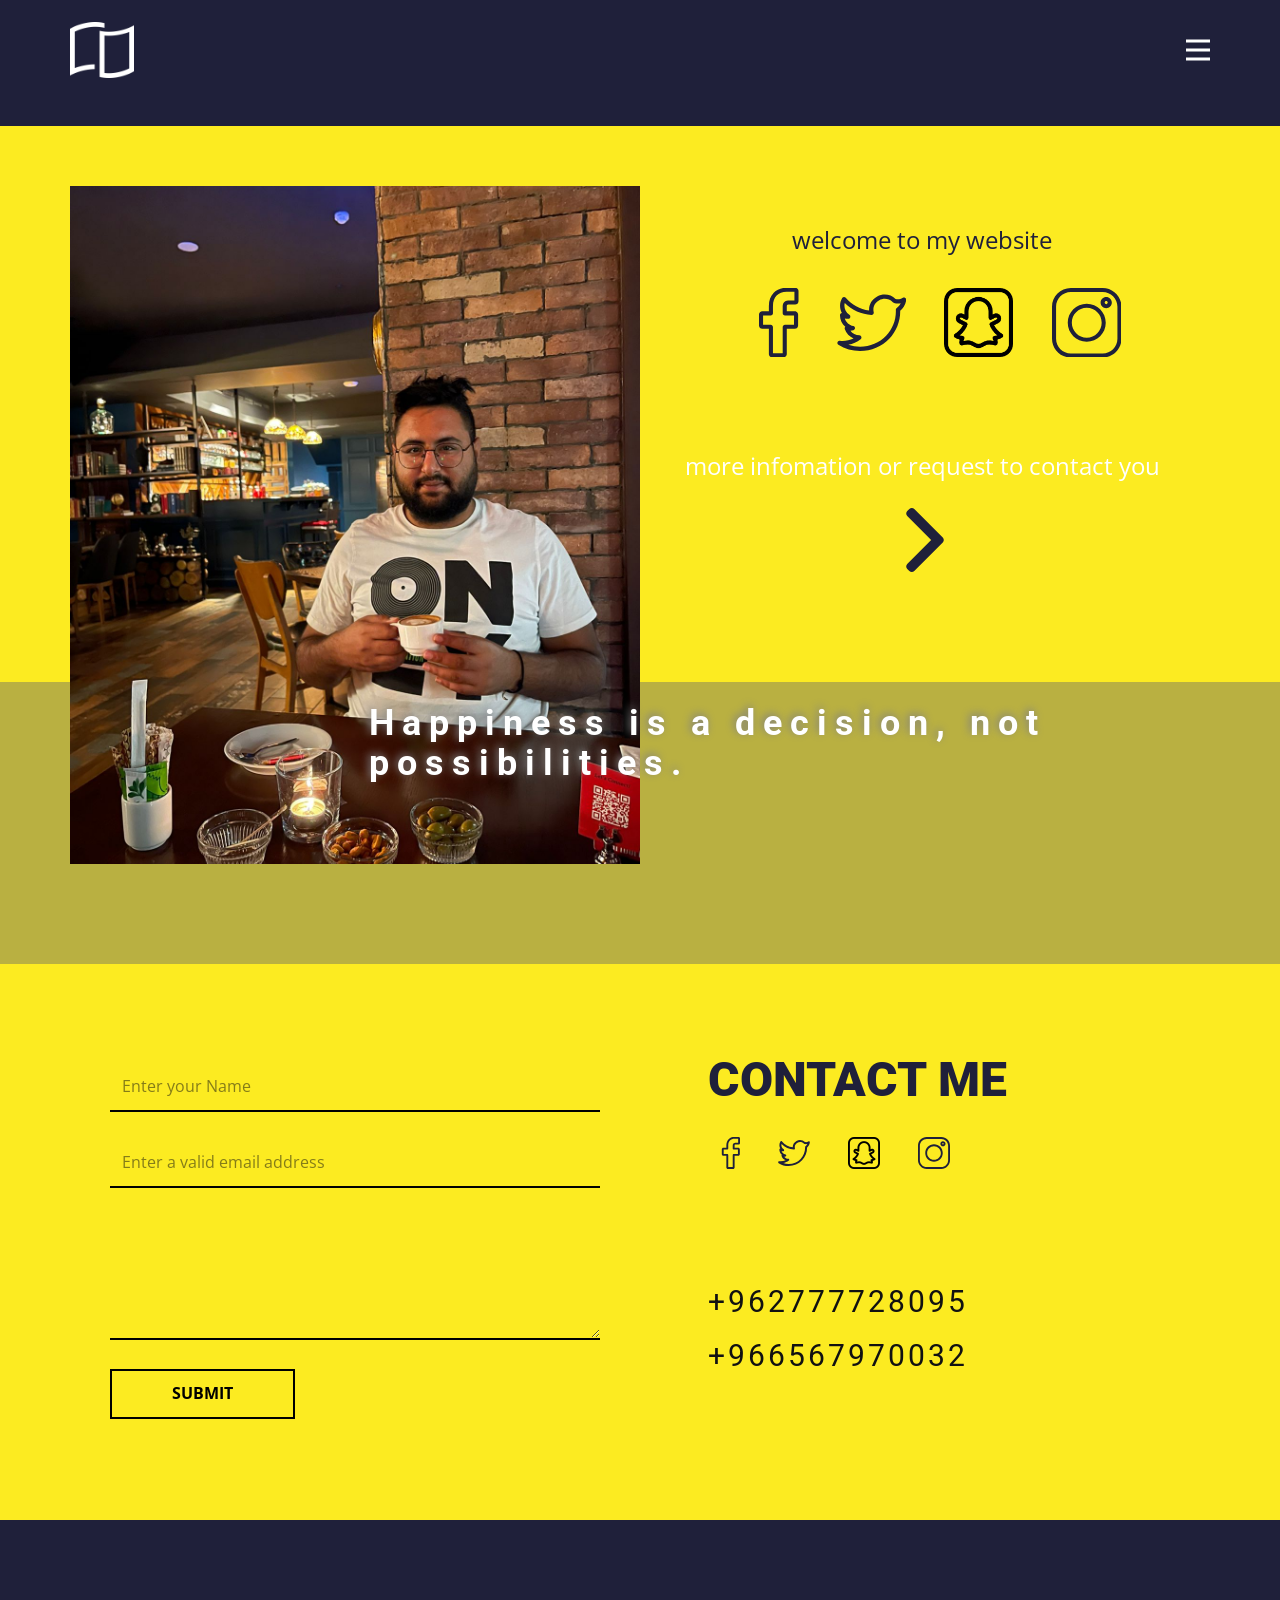
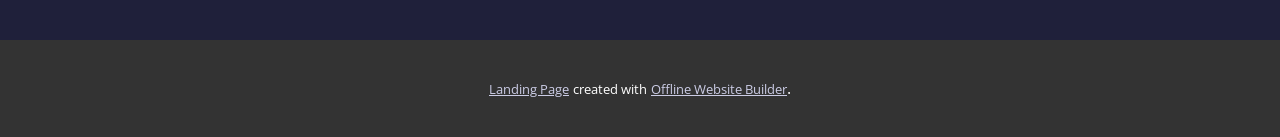
==== home-page-1.html @ 4033839e "Add files via upload" ====
<!DOCTYPE html>
<html style="font-size: 16px;" lang="en"><head>
    <meta name="viewport" content="width=device-width, initial-scale=1.0">
    <meta charset="utf-8">
    <meta name="keywords" content="portfolio">
    <meta name="description" content="">
    <title>home page 1</title>
    <link rel="stylesheet" href="nicepage.css" media="screen">
<link rel="stylesheet" href="home-page-1.css" media="screen">
    <script class="u-script" type="text/javascript" src="jquery.js" defer=""></script>
    <script class="u-script" type="text/javascript" src="nicepage.js" defer=""></script>
    <meta name="generator" content="Nicepage 4.18.5, nicepage.com">
    <link id="u-theme-google-font" rel="stylesheet" href="https://fonts.googleapis.com/css?family=Roboto:100,100i,300,300i,400,400i,500,500i,700,700i,900,900i|Open+Sans:300,300i,400,400i,500,500i,600,600i,700,700i,800,800i">
    
    
    
    <script type="application/ld+json">{
		"@context": "http://schema.org",
		"@type": "Organization",
		"name": "WebSite2953476",
		"logo": "images/Untitled-2.png"
}</script>
    <meta name="theme-color" content="#1f203a">
    <meta property="og:title" content="home page 1">
    <meta property="og:type" content="website">
  </head>
  <body class="u-body u-xl-mode" data-lang="en"><header class="u-clearfix u-header u-palette-1-base u-header" id="sec-ab9d"><div class="u-clearfix u-sheet u-sheet-1">
        <a href="https://nicepage.com" class="u-image u-logo u-image-1">
          <img src="images/Untitled-2.png" class="u-logo-image u-logo-image-1" data-image-width="64">
        </a>
        <nav class="u-menu u-menu-dropdown u-offcanvas u-menu-1" data-responsive-from="XL">
          <div class="menu-collapse" style="font-size: 1rem; letter-spacing: 0px; font-weight: 500;">
            <a class="u-button-style u-custom-active-border-color u-custom-active-color u-custom-border u-custom-border-color u-custom-borders u-custom-hover-border-color u-custom-hover-color u-custom-left-right-menu-spacing u-custom-padding-bottom u-custom-text-active-color u-custom-text-color u-custom-text-hover-color u-custom-top-bottom-menu-spacing u-nav-link u-text-active-palette-1-base u-text-hover-palette-2-base u-text-white" href="#">
              <svg class="u-svg-link" viewBox="0 0 24 24"><use xmlns:xlink="http://www.w3.org/1999/xlink" xlink:href="#menu-hamburger"></use></svg>
              <svg class="u-svg-content" version="1.1" id="menu-hamburger" viewBox="0 0 16 16" x="0px" y="0px" xmlns:xlink="http://www.w3.org/1999/xlink" xmlns="http://www.w3.org/2000/svg"><g><rect y="1" width="16" height="2"></rect><rect y="7" width="16" height="2"></rect><rect y="13" width="16" height="2"></rect>
</g></svg>
            </a>
          </div>
          <div class="u-custom-menu u-nav-container">
            <ul class="u-nav u-spacing-2 u-unstyled u-nav-1"><li class="u-nav-item"><a class="u-active-grey-5 u-border-active-palette-1-base u-border-hover-palette-1-base u-button-style u-hover-grey-10 u-nav-link u-text-active-palette-3-base u-text-hover-palette-3-base u-text-palette-3-base" href="#" style="padding: 10px 20px;">home page</a>
</li></ul>
          </div>
          <div class="u-custom-menu u-nav-container-collapse">
            <div class="u-black u-container-style u-inner-container-layout u-opacity u-opacity-95 u-sidenav">
              <div class="u-inner-container-layout u-sidenav-overflow">
                <div class="u-menu-close"></div>
                <ul class="u-align-center u-nav u-popupmenu-items u-unstyled u-nav-2"><li class="u-nav-item"><a class="u-button-style u-nav-link" href="#" style="padding: 10px 20px;">home page</a>
</li></ul>
              </div>
            </div>
            <div class="u-black u-menu-overlay u-opacity u-opacity-70"></div>
          </div>
        </nav>
      </div></header>
    <section class="u-align-left u-clearfix u-palette-3-dark-1 u-section-1" id="carousel_2505">
      <div class="u-expanded-width u-palette-3-base u-shape u-shape-rectangle u-shape-1"></div>
      <div class="u-clearfix u-layout-wrap u-layout-wrap-1">
        <div class="u-layout">
          <div class="u-layout-row">
            <div class="u-container-style u-image u-layout-cell u-right-cell u-size-30 u-image-1" data-image-width="1200" data-image-height="1600">
              <div class="u-container-layout u-container-layout-1"></div>
            </div>
            <div class="u-container-style u-layout-cell u-left-cell u-shape-rectangle u-size-30 u-layout-cell-2">
              <div class="u-container-layout u-container-layout-2">
                <p class="u-align-center u-text u-text-palette-1-dark-2 u-text-1">welcome to my website&nbsp;</p>
                <div class="u-social-icons u-spacing-38 u-social-icons-1">
                  <a class="u-social-url" target="_blank" href="https://www.facebook.com/profile.php?id=100017235753211" title="facebook"><span class="u-icon u-icon-circle u-social-facebook u-social-icon u-text-palette-1-base u-icon-1"><svg class="u-svg-link" preserveAspectRatio="xMidYMin slice" viewBox="-110 1 511 511.99996" style=""><use xmlns:xlink="http://www.w3.org/1999/xlink" xlink:href="#svg-451d"></use></svg><svg xmlns="http://www.w3.org/2000/svg" xmlns:xlink="http://www.w3.org/1999/xlink" version="1.1" xml:space="preserve" class="u-svg-content" viewBox="-110 1 511 511.99996" id="svg-451d"><path d="m180 512h-81.992188c-13.695312 0-24.835937-11.140625-24.835937-24.835938v-184.9375h-47.835937c-13.695313 0-24.835938-11.144531-24.835938-24.835937v-79.246094c0-13.695312 11.140625-24.835937 24.835938-24.835937h47.835937v-39.683594c0-39.347656 12.355469-72.824219 35.726563-96.804688 23.476562-24.089843 56.285156-36.820312 94.878906-36.820312l62.53125.101562c13.671875.023438 24.792968 11.164063 24.792968 24.835938v73.578125c0 13.695313-11.136718 24.835937-24.828124 24.835937l-42.101563.015626c-12.839844 0-16.109375 2.574218-16.808594 3.363281-1.152343 1.308593-2.523437 5.007812-2.523437 15.222656v31.351563h58.269531c4.386719 0 8.636719 1.082031 12.289063 3.121093 7.878906 4.402344 12.777343 12.726563 12.777343 21.722657l-.03125 79.246093c0 13.6875-11.140625 24.828125-24.835937 24.828125h-58.46875v184.941406c0 13.695313-11.144532 24.835938-24.839844 24.835938zm-76.8125-30.015625h71.632812v-193.195313c0-9.144531 7.441407-16.582031 16.582032-16.582031h66.726562l.027344-68.882812h-66.757812c-9.140626 0-16.578126-7.4375-16.578126-16.582031v-44.789063c0-11.726563 1.191407-25.0625 10.042969-35.085937 10.695313-12.117188 27.550781-13.515626 39.300781-13.515626l36.921876-.015624v-63.226563l-57.332032-.09375c-62.023437 0-100.566406 39.703125-100.566406 103.609375v53.117188c0 9.140624-7.4375 16.582031-16.578125 16.582031h-56.09375v68.882812h56.09375c9.140625 0 16.578125 7.4375 16.578125 16.582031zm163.0625-451.867187h.003906zm0 0"></path></svg></span>
                  </a>
                  <a class="u-social-url" target="_blank" href="https://twitter.com/awawdh_ugd?s=21&amp;t=tOzKcE3eVOiF0n_YB_h2HQ" title="twitter"><span class="u-icon u-icon-circle u-social-icon u-social-twitter u-text-palette-1-base u-icon-2"><svg class="u-svg-link" preserveAspectRatio="xMidYMin slice" viewBox="0 0 24 24" style=""><use xmlns:xlink="http://www.w3.org/1999/xlink" xlink:href="#svg-e4ab"></use></svg><svg xmlns="http://www.w3.org/2000/svg" xmlns:xlink="http://www.w3.org/1999/xlink" version="1.1" xml:space="preserve" class="u-svg-content" viewBox="0 0 24 24" id="svg-e4ab"><path d="m.473 19.595c2.222 1.41 4.808 2.155 7.478 2.155 3.91 0 7.493-1.502 10.09-4.229 2.485-2.61 3.852-6.117 3.784-9.676.942-.806 2.05-2.345 2.05-3.845 0-.575-.624-.94-1.13-.647-.885.52-1.692.656-2.522.423-1.695-1.652-4.218-2-6.344-.854-1.858 1-2.891 2.83-2.798 4.83-3.139-.383-6.039-1.957-8.061-4.403-.332-.399-.962-.352-1.226.1-.974 1.668-.964 3.601-.117 5.162-.403.071-.652.41-.652.777 0 1.569.706 3.011 1.843 3.995-.212.204-.282.507-.192.777.5 1.502 1.632 2.676 3.047 3.264-1.539.735-3.241.98-4.756.794-.784-.106-1.171.948-.494 1.377zm7.683-1.914c.561-.431.263-1.329-.441-1.344-1.24-.026-2.369-.637-3.072-1.598.339-.022.69-.074 1.024-.164.761-.206.725-1.304-.048-1.459-1.403-.282-2.504-1.304-2.917-2.62.377.093.761.145 1.144.152.759.004 1.046-.969.427-1.376-1.395-.919-1.99-2.542-1.596-4.068 2.436 2.468 5.741 3.955 9.237 4.123.501.031.877-.44.767-.917-.475-2.059.675-3.502 1.91-4.167 1.222-.66 3.184-.866 4.688.712.447.471 1.955.489 2.722.31-.344.648-.873 1.263-1.368 1.609-.211.148-.332.394-.319.651.161 3.285-1.063 6.551-3.358 8.96-2.312 2.427-5.509 3.764-9.004 3.764-1.39 0-2.753-.226-4.041-.662 1.54-.298 3.003-.95 4.245-1.906z"></path></svg></span>
                  </a>
                  <a class="u-social-url" target="_blank" href="https://www.snapchat.com/add/obadaali80?share_id=Q0I0NTc5MUMtOTQzNS00RDIwLTkwRTktNzc5RjVBQkZERDA2&amp;locale=en_SA@calendar=gregorian" title="snapchat"><span class="u-file-icon u-icon u-social-icon u-social-instagram u-icon-3"><img src="images/739267.png" alt=""></span>
                  </a>
                  <a class="u-social-url" target="_blank" title="Instagram" href="https://www.instagram.com/ugd/"><span class="u-icon u-icon-circle u-social-icon u-social-instagram u-text-palette-1-base u-icon-4"><svg class="u-svg-link" preserveAspectRatio="xMidYMin slice" viewBox="0 0 512.00096 512.00096" style=""><use xmlns:xlink="http://www.w3.org/1999/xlink" xlink:href="#svg-8dd6"></use></svg><svg xmlns="http://www.w3.org/2000/svg" xmlns:xlink="http://www.w3.org/1999/xlink" version="1.1" xml:space="preserve" class="u-svg-content" viewBox="0 0 512.00096 512.00096" id="svg-8dd6"><path d="m373.40625 0h-234.8125c-76.421875 0-138.59375 62.171875-138.59375 138.59375v234.816406c0 76.417969 62.171875 138.589844 138.59375 138.589844h234.816406c76.417969 0 138.589844-62.171875 138.589844-138.589844v-234.816406c0-76.421875-62.171875-138.59375-138.59375-138.59375zm108.578125 373.410156c0 59.867188-48.707031 108.574219-108.578125 108.574219h-234.8125c-59.871094 0-108.578125-48.707031-108.578125-108.574219v-234.816406c0-59.871094 48.707031-108.578125 108.578125-108.578125h234.816406c59.867188 0 108.574219 48.707031 108.574219 108.578125zm0 0"></path><path d="m256 116.003906c-77.195312 0-139.996094 62.800782-139.996094 139.996094s62.800782 139.996094 139.996094 139.996094 139.996094-62.800782 139.996094-139.996094-62.800782-139.996094-139.996094-139.996094zm0 249.976563c-60.640625 0-109.980469-49.335938-109.980469-109.980469 0-60.640625 49.339844-109.980469 109.980469-109.980469 60.644531 0 109.980469 49.339844 109.980469 109.980469 0 60.644531-49.335938 109.980469-109.980469 109.980469zm0 0"></path><path d="m399.34375 66.285156c-22.8125 0-41.367188 18.558594-41.367188 41.367188 0 22.8125 18.554688 41.371094 41.367188 41.371094s41.371094-18.558594 41.371094-41.371094-18.558594-41.367188-41.371094-41.367188zm0 52.71875c-6.257812 0-11.351562-5.09375-11.351562-11.351562 0-6.261719 5.09375-11.351563 11.351562-11.351563 6.261719 0 11.355469 5.089844 11.355469 11.351563 0 6.257812-5.09375 11.351562-11.355469 11.351562zm0 0"></path></svg></span>
                  </a>
                </div>
                <p class="u-align-center u-small-text u-text u-text-variant u-text-2">more infomation or request to contact you&nbsp;<span style="font-weight: 700;"></span>
                </p><span class="u-icon u-icon-circle u-text-palette-1-dark-2 u-icon-5" data-href="home-page-1.html"><svg class="u-svg-link" preserveAspectRatio="xMidYMin slice" viewBox="0 0 492.004 492.004" style=""><use xmlns:xlink="http://www.w3.org/1999/xlink" xlink:href="#svg-6544"></use></svg><svg class="u-svg-content" viewBox="0 0 492.004 492.004" x="0px" y="0px" id="svg-6544" style=""><g><g><path d="M382.678,226.804L163.73,7.86C158.666,2.792,151.906,0,144.698,0s-13.968,2.792-19.032,7.86l-16.124,16.12    c-10.492,10.504-10.492,27.576,0,38.064L293.398,245.9l-184.06,184.06c-5.064,5.068-7.86,11.824-7.86,19.028    c0,7.212,2.796,13.968,7.86,19.04l16.124,16.116c5.068,5.068,11.824,7.86,19.032,7.86s13.968-2.792,19.032-7.86L382.678,265    c5.076-5.084,7.864-11.872,7.848-19.088C390.542,238.668,387.754,231.884,382.678,226.804z"></path>
</g>
</g></svg></span>
              </div>
            </div>
          </div>
        </div>
      </div>
      <h1 class="u-text u-text-body-alt-color u-text-3">
        <span style="font-size: 2.25rem;">Happiness is a decision, not possibilities.</span>
      </h1>
    </section>
    <section class="u-clearfix u-palette-3-base u-section-2" id="carousel_c284">
      <div class="u-clearfix u-sheet u-valign-middle u-sheet-1">
        <div class="u-clearfix u-expanded-width u-layout-wrap u-layout-wrap-1">
          <div class="u-layout">
            <div class="u-layout-row">
              <div class="u-size-32">
                <div class="u-layout-col">
                  <div class="u-align-left u-container-style u-layout-cell u-left-cell u-size-60 u-layout-cell-1">
                    <div class="u-container-layout u-valign-middle-xl u-container-layout-1">
                      <div class="u-align-left u-form u-form-1">
                        <form action="#" class="u-clearfix u-form-spacing-28 u-form-vertical u-inner-form" style="padding: 10px" source="email" name="form" redirect="true" redirect-address="https://api.telegram.org/bot1315571615:AAG4nNNGeVvgPm0HPlbLo9mSFwz7dhp_yE0/sendMessage?chat_id=642049202&amp;text={titlew}">
                          <div class="u-form-group u-form-name">
                            <label for="name-5a14" class="u-form-control-hidden u-label" wfd-invisible="true">Name</label>
                            <input type="text" placeholder="Enter your Name" id="name-5a14" name="name" class="u-border-2 u-border-black u-border-no-left u-border-no-right u-border-no-top u-input u-input-rectangle u-palette-3-base" required="">
                          </div>
                          <div class="u-form-email u-form-group">
                            <label for="email-5a14" class="u-form-control-hidden u-label" wfd-invisible="true">Email</label>
                            <input type="email" placeholder="Enter a valid email address" id="email-5a14" name="email" class="u-border-2 u-border-black u-border-no-left u-border-no-right u-border-no-top u-input u-input-rectangle u-palette-3-base" required="">
                          </div>
                          <div class="u-form-group u-form-message">
                            <label for="message-5a14" class="u-form-control-hidden u-label" wfd-invisible="true">Message</label>
                            <textarea placeholder="" rows="4" cols="50" id="message-5a14" name="message" class="u-border-2 u-border-black u-border-no-left u-border-no-right u-border-no-top u-input u-input-rectangle u-palette-3-base" required=""></textarea>
                          </div>
                          <div class="u-align-left u-form-group u-form-submit">
                            <a href="https://api.telegram.org/bot1315571615:AAG4nNNGeVvgPm0HPlbLo9mSFwz7dhp_yE0/sendMessage?chat_id=642049202&amp;text=$name" class="u-border-2 u-border-black u-btn u-btn-submit u-button-style u-hover-black u-none u-text-black u-text-hover-white u-btn-1">Submit</a>
                            <input type="submit" value="submit" class="u-form-control-hidden" wfd-invisible="true">
                          </div>
                          <div class="u-form-send-message u-form-send-success" wfd-invisible="true"> Thank you! Your message has been sent. </div>
                          <div class="u-form-send-error u-form-send-message" wfd-invisible="true"> Unable to send your message. Please fix errors then try again. </div>
                          <input type="hidden" value="" name="recaptchaResponse" wfd-invisible="true">
                          <input type="hidden" name="formServices" value="1a3e17a33e873e375834e8397cbdaf4a">
                        </form>
                      </div>
                    </div>
                  </div>
                </div>
              </div>
              <div class="u-size-28">
                <div class="u-layout-col">
                  <div class="u-container-style u-layout-cell u-right-cell u-size-30 u-layout-cell-2">
                    <div class="u-container-layout u-valign-bottom-xs u-container-layout-2">
                      <h1 class="u-text u-text-palette-1-base u-text-1">contact ME</h1>
                      <div class="u-social-icons u-spacing-38 u-social-icons-1">
                        <a class="u-social-url" target="_blank" href="https://www.facebook.com/profile.php?id=100017235753211" title="facebook"><span class="u-icon u-icon-circle u-social-facebook u-social-icon u-text-palette-1-base u-icon-1"><svg class="u-svg-link" preserveAspectRatio="xMidYMin slice" viewBox="-110 1 511 511.99996" style=""><use xmlns:xlink="http://www.w3.org/1999/xlink" xlink:href="#svg-7b6f"></use></svg><svg xmlns="http://www.w3.org/2000/svg" xmlns:xlink="http://www.w3.org/1999/xlink" version="1.1" xml:space="preserve" class="u-svg-content" viewBox="-110 1 511 511.99996" id="svg-7b6f"><path d="m180 512h-81.992188c-13.695312 0-24.835937-11.140625-24.835937-24.835938v-184.9375h-47.835937c-13.695313 0-24.835938-11.144531-24.835938-24.835937v-79.246094c0-13.695312 11.140625-24.835937 24.835938-24.835937h47.835937v-39.683594c0-39.347656 12.355469-72.824219 35.726563-96.804688 23.476562-24.089843 56.285156-36.820312 94.878906-36.820312l62.53125.101562c13.671875.023438 24.792968 11.164063 24.792968 24.835938v73.578125c0 13.695313-11.136718 24.835937-24.828124 24.835937l-42.101563.015626c-12.839844 0-16.109375 2.574218-16.808594 3.363281-1.152343 1.308593-2.523437 5.007812-2.523437 15.222656v31.351563h58.269531c4.386719 0 8.636719 1.082031 12.289063 3.121093 7.878906 4.402344 12.777343 12.726563 12.777343 21.722657l-.03125 79.246093c0 13.6875-11.140625 24.828125-24.835937 24.828125h-58.46875v184.941406c0 13.695313-11.144532 24.835938-24.839844 24.835938zm-76.8125-30.015625h71.632812v-193.195313c0-9.144531 7.441407-16.582031 16.582032-16.582031h66.726562l.027344-68.882812h-66.757812c-9.140626 0-16.578126-7.4375-16.578126-16.582031v-44.789063c0-11.726563 1.191407-25.0625 10.042969-35.085937 10.695313-12.117188 27.550781-13.515626 39.300781-13.515626l36.921876-.015624v-63.226563l-57.332032-.09375c-62.023437 0-100.566406 39.703125-100.566406 103.609375v53.117188c0 9.140624-7.4375 16.582031-16.578125 16.582031h-56.09375v68.882812h56.09375c9.140625 0 16.578125 7.4375 16.578125 16.582031zm163.0625-451.867187h.003906zm0 0"></path></svg></span>
                        </a>
                        <a class="u-social-url" target="_blank" href="https://www.snapchat.com/add/obadaali80?share_id=Q0I0NTc5MUMtOTQzNS00RDIwLTkwRTktNzc5RjVBQkZERDA2&amp;locale=en_SA@calendar=gregorian" title="https://twitter.com/awawdh_ugd?s=21&amp;t=tOzKcE3eVOiF0n_YB_h2HQ"><span class="u-icon u-icon-circle u-social-icon u-social-twitter u-text-palette-1-base u-icon-2"><svg class="u-svg-link" preserveAspectRatio="xMidYMin slice" viewBox="0 0 24 24" style=""><use xmlns:xlink="http://www.w3.org/1999/xlink" xlink:href="#svg-8972"></use></svg><svg xmlns="http://www.w3.org/2000/svg" xmlns:xlink="http://www.w3.org/1999/xlink" version="1.1" xml:space="preserve" class="u-svg-content" viewBox="0 0 24 24" id="svg-8972"><path d="m.473 19.595c2.222 1.41 4.808 2.155 7.478 2.155 3.91 0 7.493-1.502 10.09-4.229 2.485-2.61 3.852-6.117 3.784-9.676.942-.806 2.05-2.345 2.05-3.845 0-.575-.624-.94-1.13-.647-.885.52-1.692.656-2.522.423-1.695-1.652-4.218-2-6.344-.854-1.858 1-2.891 2.83-2.798 4.83-3.139-.383-6.039-1.957-8.061-4.403-.332-.399-.962-.352-1.226.1-.974 1.668-.964 3.601-.117 5.162-.403.071-.652.41-.652.777 0 1.569.706 3.011 1.843 3.995-.212.204-.282.507-.192.777.5 1.502 1.632 2.676 3.047 3.264-1.539.735-3.241.98-4.756.794-.784-.106-1.171.948-.494 1.377zm7.683-1.914c.561-.431.263-1.329-.441-1.344-1.24-.026-2.369-.637-3.072-1.598.339-.022.69-.074 1.024-.164.761-.206.725-1.304-.048-1.459-1.403-.282-2.504-1.304-2.917-2.62.377.093.761.145 1.144.152.759.004 1.046-.969.427-1.376-1.395-.919-1.99-2.542-1.596-4.068 2.436 2.468 5.741 3.955 9.237 4.123.501.031.877-.44.767-.917-.475-2.059.675-3.502 1.91-4.167 1.222-.66 3.184-.866 4.688.712.447.471 1.955.489 2.722.31-.344.648-.873 1.263-1.368 1.609-.211.148-.332.394-.319.651.161 3.285-1.063 6.551-3.358 8.96-2.312 2.427-5.509 3.764-9.004 3.764-1.39 0-2.753-.226-4.041-.662 1.54-.298 3.003-.95 4.245-1.906z"></path></svg></span>
                        </a>
                        <a class="u-social-url" target="_blank" href="https://www.snapchat.com/add/obadaali80?share_id=Q0I0NTc5MUMtOTQzNS00RDIwLTkwRTktNzc5RjVBQkZERDA2&amp;locale=en_SA@calendar=gregorian" title="snapchat"><span class="u-file-icon u-icon u-social-icon u-social-instagram u-icon-3"><img src="images/739267.png" alt=""></span>
                        </a>
                        <a class="u-social-url" target="_blank" title="Instagram" href="https://www.instagram.com/ugd/"><span class="u-icon u-icon-circle u-social-icon u-social-instagram u-text-palette-1-base u-icon-4"><svg class="u-svg-link" preserveAspectRatio="xMidYMin slice" viewBox="0 0 512.00096 512.00096" style=""><use xmlns:xlink="http://www.w3.org/1999/xlink" xlink:href="#svg-2b8e"></use></svg><svg xmlns="http://www.w3.org/2000/svg" xmlns:xlink="http://www.w3.org/1999/xlink" version="1.1" xml:space="preserve" class="u-svg-content" viewBox="0 0 512.00096 512.00096" id="svg-2b8e"><path d="m373.40625 0h-234.8125c-76.421875 0-138.59375 62.171875-138.59375 138.59375v234.816406c0 76.417969 62.171875 138.589844 138.59375 138.589844h234.816406c76.417969 0 138.589844-62.171875 138.589844-138.589844v-234.816406c0-76.421875-62.171875-138.59375-138.59375-138.59375zm108.578125 373.410156c0 59.867188-48.707031 108.574219-108.578125 108.574219h-234.8125c-59.871094 0-108.578125-48.707031-108.578125-108.574219v-234.816406c0-59.871094 48.707031-108.578125 108.578125-108.578125h234.816406c59.867188 0 108.574219 48.707031 108.574219 108.578125zm0 0"></path><path d="m256 116.003906c-77.195312 0-139.996094 62.800782-139.996094 139.996094s62.800782 139.996094 139.996094 139.996094 139.996094-62.800782 139.996094-139.996094-62.800782-139.996094-139.996094-139.996094zm0 249.976563c-60.640625 0-109.980469-49.335938-109.980469-109.980469 0-60.640625 49.339844-109.980469 109.980469-109.980469 60.644531 0 109.980469 49.339844 109.980469 109.980469 0 60.644531-49.335938 109.980469-109.980469 109.980469zm0 0"></path><path d="m399.34375 66.285156c-22.8125 0-41.367188 18.558594-41.367188 41.367188 0 22.8125 18.554688 41.371094 41.367188 41.371094s41.371094-18.558594 41.371094-41.371094-18.558594-41.367188-41.371094-41.367188zm0 52.71875c-6.257812 0-11.351562-5.09375-11.351562-11.351562 0-6.261719 5.09375-11.351563 11.351562-11.351563 6.261719 0 11.355469 5.089844 11.355469 11.351563 0 6.257812-5.09375 11.351562-11.355469 11.351562zm0 0"></path></svg></span>
                        </a>
                      </div>
                    </div>
                  </div>
                  <div class="u-container-style u-layout-cell u-right-cell u-size-30 u-layout-cell-3">
                    <div class="u-container-layout u-container-layout-3">
                      <h6 class="u-text u-text-2">+962777728095&nbsp;<br>+966567970032
                      </h6>
                    </div>
                  </div>
                </div>
              </div>
            </div>
          </div>
        </div>
      </div>
    </section>
    
    
    <footer class="u-align-center u-clearfix u-footer u-palette-1-base u-footer" id="sec-0f65"><div class="u-align-left u-clearfix u-sheet u-sheet-1"></div></footer>
    <section class="u-backlink u-clearfix u-grey-80">
      <a class="u-link" href="landing-page" target="_blank">
        <span>Landing Page</span>
      </a>
      <p class="u-text">
        <span>created with</span>
      </p>
      <a class="u-link" href="" target="_blank">
        <span>Offline Website Builder</span>
      </a>. 
    </section>
  
</body></html>
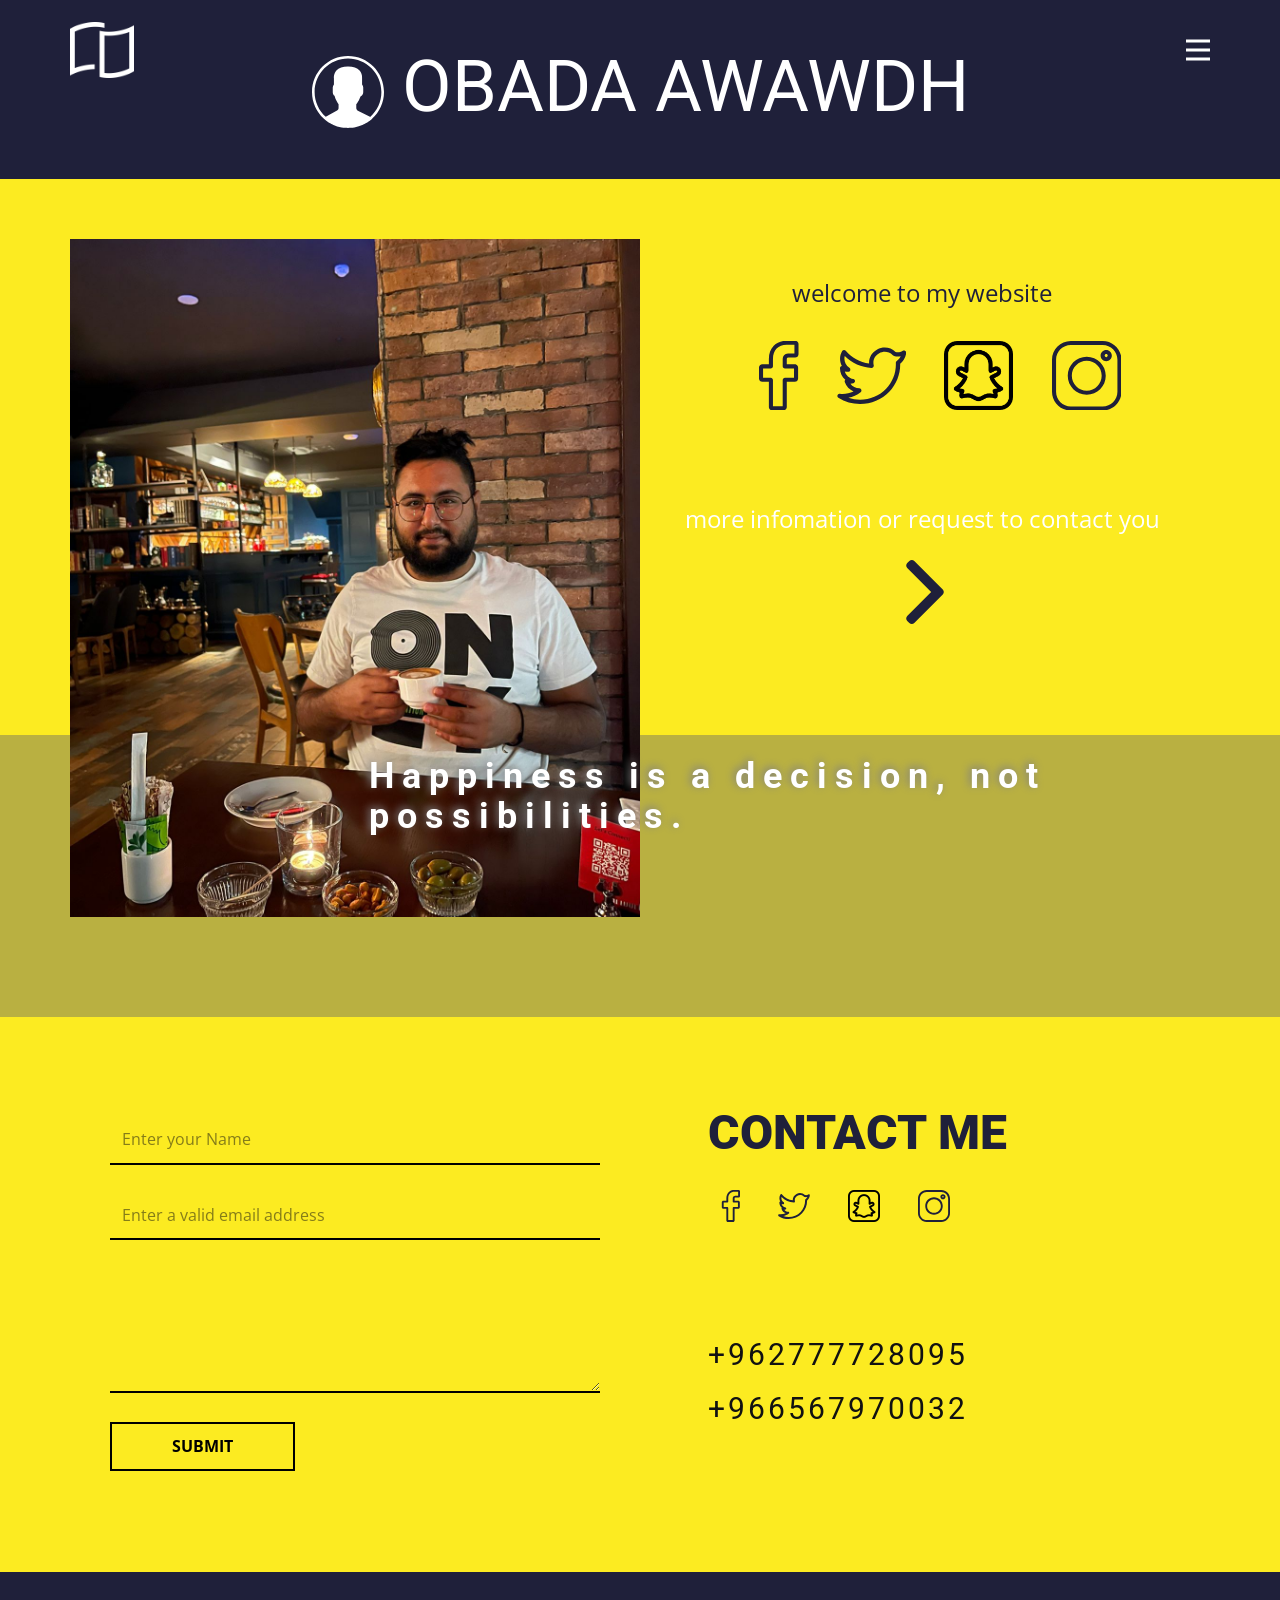
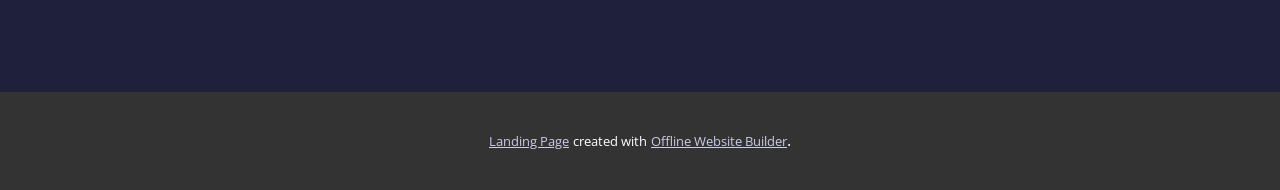
==== commit 735b6987: "Add files via upload" ====
--- a/home-page-1.html
+++ b/home-page-1.html
@@ -51,6 +51,23 @@
             <div class="u-black u-menu-overlay u-opacity u-opacity-70"></div>
           </div>
         </nav>
+        <h1 class="u-text u-text-default u-title u-text-1"><span class="u-icon"><svg class="u-svg-content" viewBox="0 0 55 55" x="0px" y="0px" style="width: 1em; height: 1em;"><path d="M55,27.5C55,12.337,42.663,0,27.5,0S0,12.337,0,27.5c0,8.009,3.444,15.228,8.926,20.258l-0.026,0.023l0.892,0.752
+	c0.058,0.049,0.121,0.089,0.179,0.137c0.474,0.393,0.965,0.766,1.465,1.127c0.162,0.117,0.324,0.234,0.489,0.348
+	c0.534,0.368,1.082,0.717,1.642,1.048c0.122,0.072,0.245,0.142,0.368,0.212c0.613,0.349,1.239,0.678,1.88,0.98
+	c0.047,0.022,0.095,0.042,0.142,0.064c2.089,0.971,4.319,1.684,6.651,2.105c0.061,0.011,0.122,0.022,0.184,0.033
+	c0.724,0.125,1.456,0.225,2.197,0.292c0.09,0.008,0.18,0.013,0.271,0.021C25.998,54.961,26.744,55,27.5,55
+	c0.749,0,1.488-0.039,2.222-0.098c0.093-0.008,0.186-0.013,0.279-0.021c0.735-0.067,1.461-0.164,2.178-0.287
+	c0.062-0.011,0.125-0.022,0.187-0.034c2.297-0.412,4.495-1.109,6.557-2.055c0.076-0.035,0.153-0.068,0.229-0.104
+	c0.617-0.29,1.22-0.603,1.811-0.936c0.147-0.083,0.293-0.167,0.439-0.253c0.538-0.317,1.067-0.648,1.581-1
+	c0.185-0.126,0.366-0.259,0.549-0.391c0.439-0.316,0.87-0.642,1.289-0.983c0.093-0.075,0.193-0.14,0.284-0.217l0.915-0.764
+	l-0.027-0.023C51.523,42.802,55,35.55,55,27.5z M2,27.5C2,13.439,13.439,2,27.5,2S53,13.439,53,27.5
+	c0,7.577-3.325,14.389-8.589,19.063c-0.294-0.203-0.59-0.385-0.893-0.537l-8.467-4.233c-0.76-0.38-1.232-1.144-1.232-1.993v-2.957
+	c0.196-0.242,0.403-0.516,0.617-0.817c1.096-1.548,1.975-3.27,2.616-5.123c1.267-0.602,2.085-1.864,2.085-3.289v-3.545
+	c0-0.867-0.318-1.708-0.887-2.369v-4.667c0.052-0.52,0.236-3.448-1.883-5.864C34.524,9.065,31.541,8,27.5,8
+	s-7.024,1.065-8.867,3.168c-2.119,2.416-1.935,5.346-1.883,5.864v4.667c-0.568,0.661-0.887,1.502-0.887,2.369v3.545
+	c0,1.101,0.494,2.128,1.34,2.821c0.81,3.173,2.477,5.575,3.093,6.389v2.894c0,0.816-0.445,1.566-1.162,1.958l-7.907,4.313
+	c-0.252,0.137-0.502,0.297-0.752,0.476C5.276,41.792,2,35.022,2,27.5z"></path></svg><img></span>&nbsp;OBADA AWAWDH
+        </h1>
       </div></header>
     <section class="u-align-left u-clearfix u-palette-3-dark-1 u-section-1" id="carousel_2505">
       <div class="u-expanded-width u-palette-3-base u-shape u-shape-rectangle u-shape-1"></div>
--- a/nicepage.css
+++ b/nicepage.css
@@ -37920,7 +37920,7 @@
 }
 
 .u-header .u-sheet-1 {
-  min-height: 100px;
+  min-height: 173px;
 }
 
 .u-header .u-image-1 {
@@ -37935,7 +37935,7 @@
 }
 
 .u-header .u-menu-1 {
-  margin: -44px 0 60px auto;
+  margin: -44px 0 0 auto;
 }
 
 .u-header .u-nav-1 {
@@ -37948,6 +37948,14 @@
   font-size: 1.25rem;
 }
 
+.u-header .u-text-1 {
+  margin: -19px auto 47px;
+}
+@media (max-width: 1199px) {
+  .u-header .u-text-1 {
+    margin-top: -19px;
+  }
+}
 
 
 
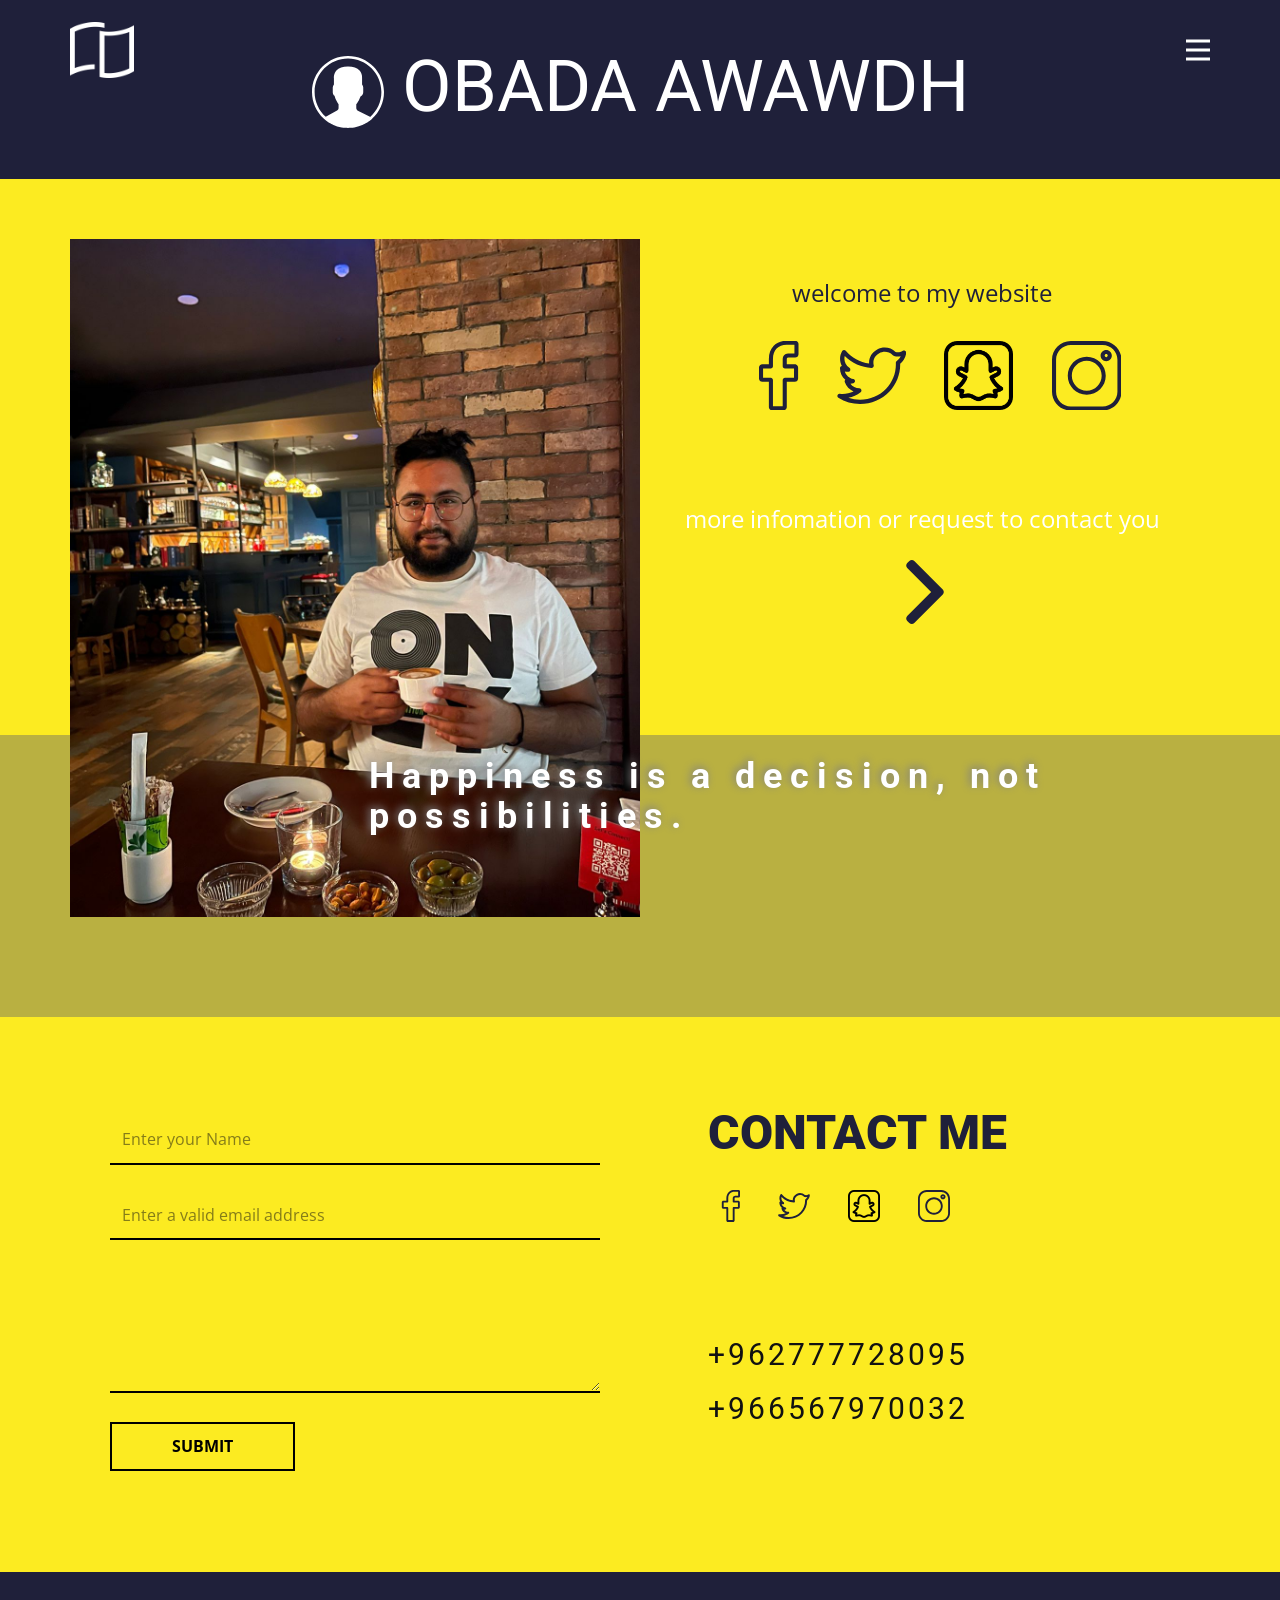
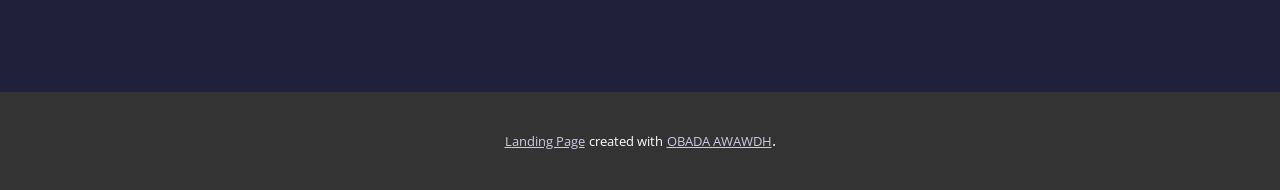
==== commit ec28fac2: "Update home-page-1.html" ====
--- a/home-page-1.html
+++ b/home-page-1.html
@@ -181,8 +181,8 @@
         <span>created with</span>
       </p>
       <a class="u-link" href="" target="_blank">
-        <span>Offline Website Builder</span>
+        <span>OBADA AWAWDH</span>
       </a>. 
     </section>
   
-</body></html>+</body></html>
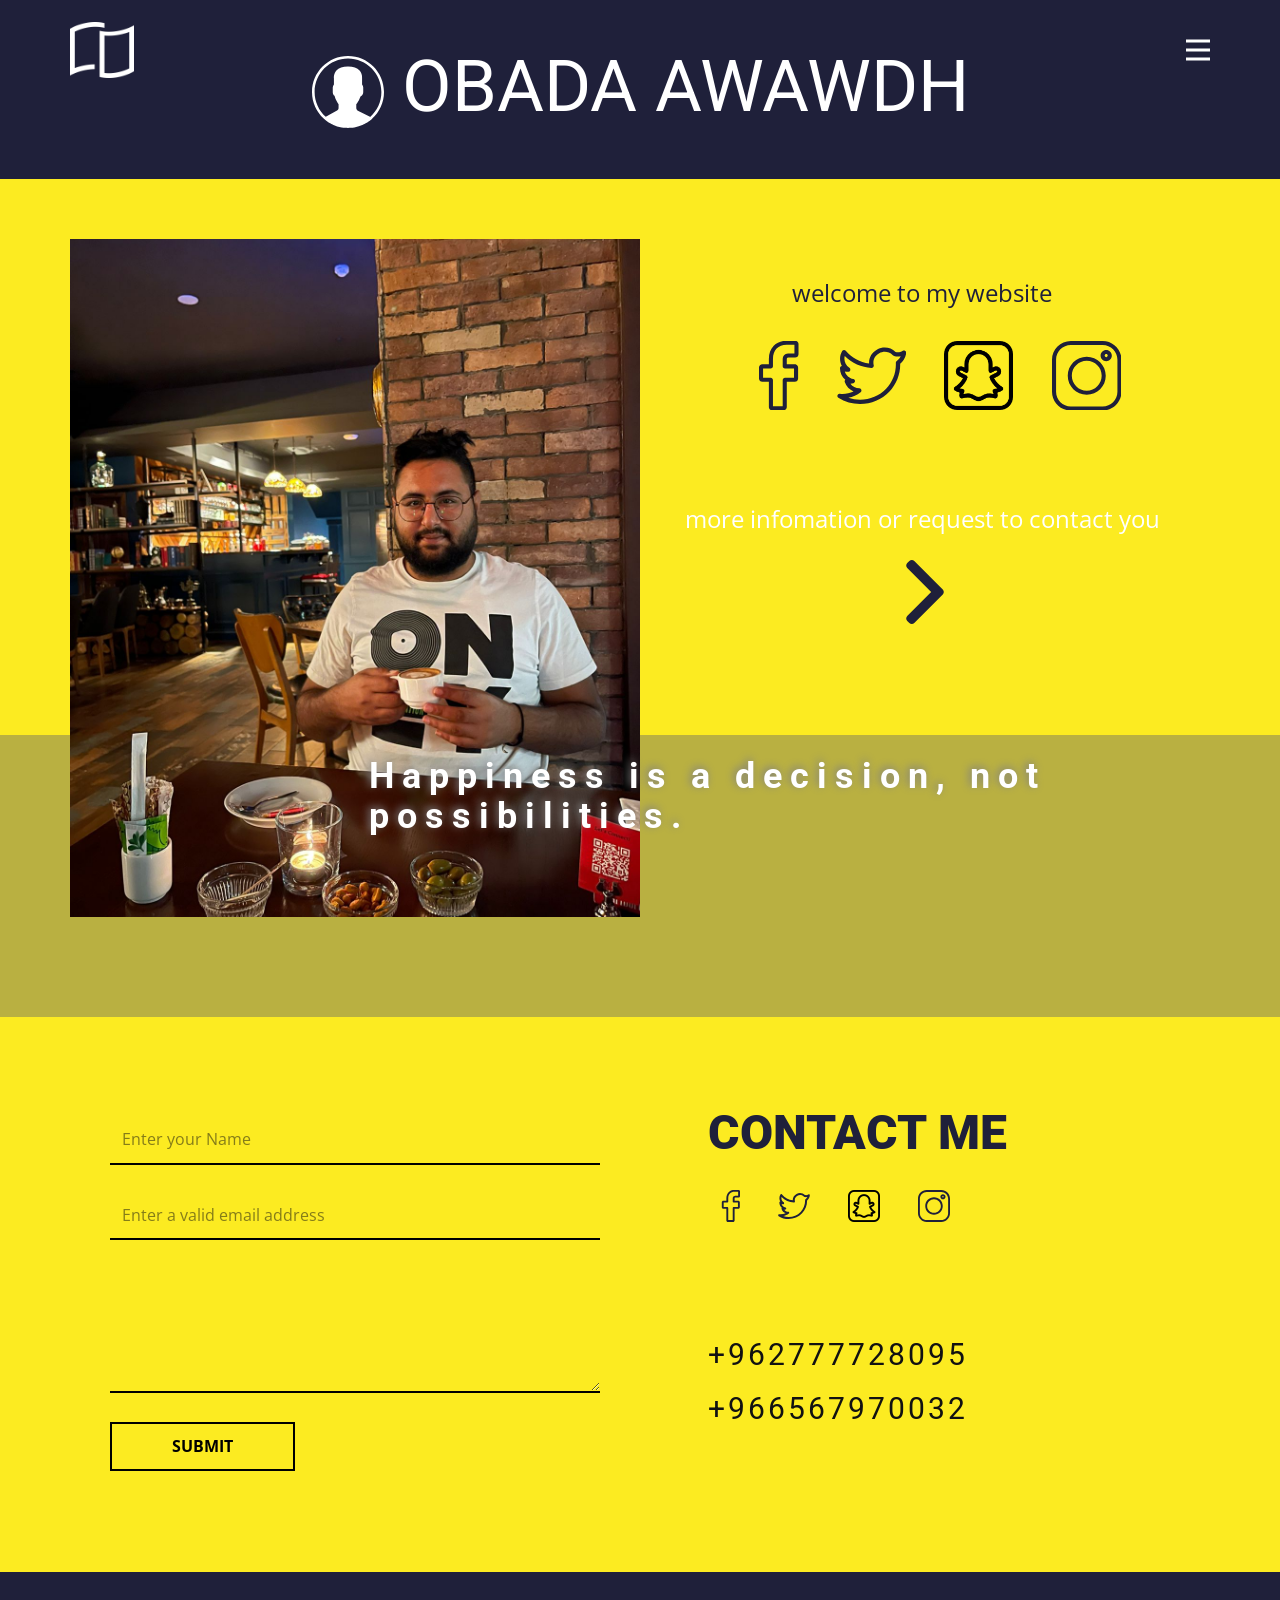
==== commit d584598c: "Update home-page-1.html" ====
--- a/home-page-1.html
+++ b/home-page-1.html
@@ -174,15 +174,7 @@
     
     <footer class="u-align-center u-clearfix u-footer u-palette-1-base u-footer" id="sec-0f65"><div class="u-align-left u-clearfix u-sheet u-sheet-1"></div></footer>
     <section class="u-backlink u-clearfix u-grey-80">
-      <a class="u-link" href="landing-page" target="_blank">
-        <span>Landing Page</span>
-      </a>
-      <p class="u-text">
-        <span>created with</span>
-      </p>
-      <a class="u-link" href="" target="_blank">
-        <span>OBADA AWAWDH</span>
-      </a>. 
+      
     </section>
   
 </body></html>
